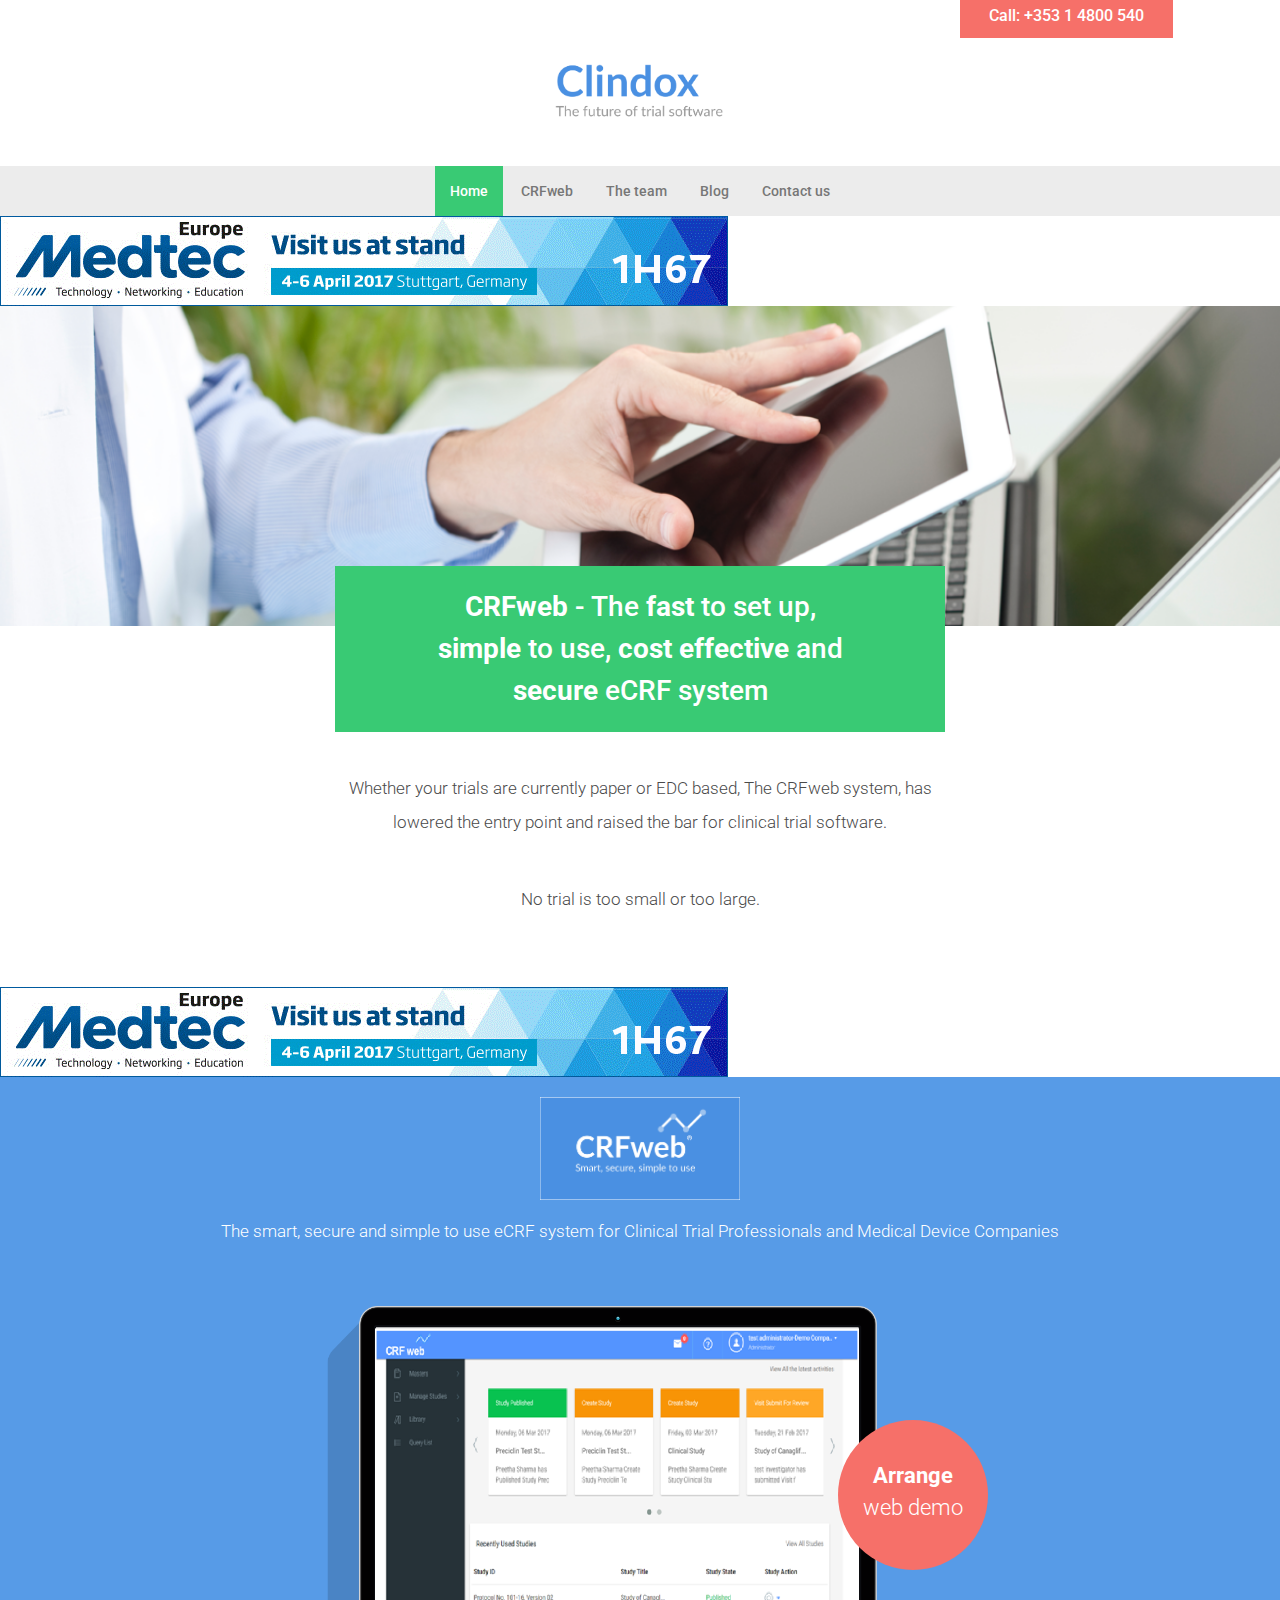
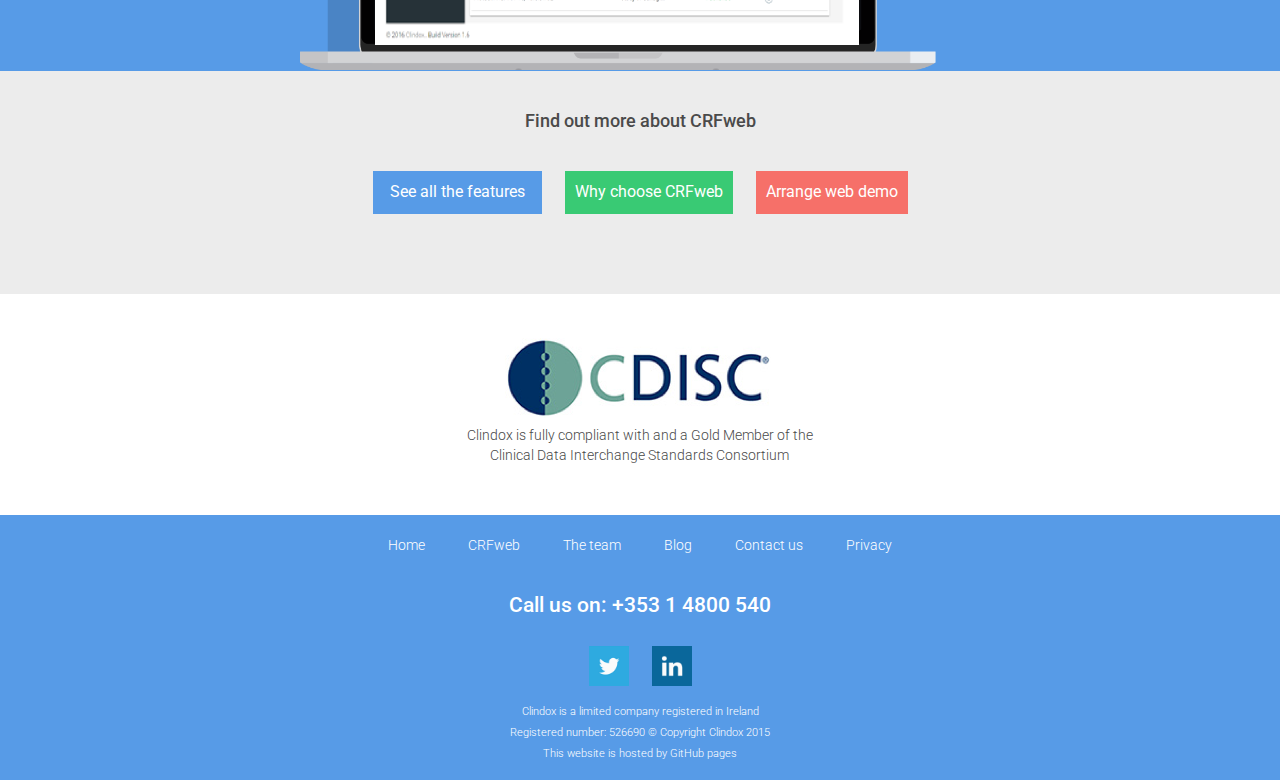
==== index.html @ 27a612ba "Update index.html" ====
<!DOCTYPE html>
<html lang="en">
  <head>
    <meta charset="utf-8">
    <meta http-equiv="X-UA-Compatible" content="IE=edge">
    <meta name="viewport" content="width=device-width, initial-scale=1">
    <meta name="keywords" content="clinical trial software, clinical research, clinical data capture, clinical data management, electronic data capture, EDC, EDC software, case report forms, crf, ecrf, CTMS, clinical trial management system, medical device company, medical device trial, medical device research, mdc, clindox, webcrf">
    <link rel="icon" type="image/ico" href="graphics/favicon.ico" />
    <title>Clindox - The simple eCRF system</title>

    <!-- Bootstrap -->
    <link href="css/bootstrap.min.css" rel="stylesheet">

		<!-- Google fonts -->
		<link href='http://fonts.googleapis.com/css?family=Lato:300,400,700|Roboto:400,300,700' rel='stylesheet' type='text/css'>

		<!-- Custom styles -->
    <link href="css/style.css" rel="stylesheet">

		<!-- Font awesome -->
		<link rel="stylesheet" href="http://maxcdn.bootstrapcdn.com/font-awesome/4.3.0/css/font-awesome.min.css">

    <!-- HTML5 shim and Respond.js for IE8 support of HTML5 elements and media queries -->
    <!-- WARNING: Respond.js doesn't work if you view the page via file:// -->
    <!--[if lt IE 9]>
      <script src="https://oss.maxcdn.com/html5shiv/3.7.2/html5shiv.min.js"></script>
      <script src="https://oss.maxcdn.com/respond/1.4.2/respond.min.js"></script>
    <![endif]-->
  </head>
  <body>
    <div class="phone col-md-2 col-md-offset-9 red-static">
      <p>Call: +353 1 4800 540</p>
    </div>
		<div class="page-header clear">
      <h1><a href="/"><img src="graphics/clindox-logo.png" width="200px" /></a></h1>
		</div>

		<nav class="navbar navbar-default">
			<div class="container-fluid">
				<!-- Brand and toggle get grouped for better mobile display -->
				<div class="navbar-header">
					<button type="button" class="navbar-toggle collapsed" data-toggle="collapse" data-target="#bs-example-navbar-collapse-1">
						<span class="sr-only">Toggle navigation</span>
						<span class="icon-bar"></span>
						<span class="icon-bar"></span>
						<span class="icon-bar"></span>
					</button>
				</div>

				<!-- Collect the nav links, forms, and other content for toggling -->
				<div class="collapse navbar-collapse" id="bs-example-navbar-collapse-1">
					<ul class="nav navbar-nav">
            <li class="green-static"><a href="/index.html">Home</a></li>
						<li><a href="http://crfweb.com" target="_blank">CRFweb</a></li>
						<li><a href="/the-team.html">The team</a></li>
						<li><a href="http://crfweb.tumblr.com/">Blog</a></li>
            <li><a href="/contact-us.html">Contact us</a></li>
					</ul>
				</div><!-- /.navbar-collapse -->
			</div><!-- /.container-fluid -->
		</nav>

	  <div class="banner">
			<img src="graphics/medtecbanner.gif" />
		  </div>
	  <div class="jumbotron">
			<img src="graphics/header-home.png" />
		  </div>	
	

		<div class="row">
			<div class="col-md-6 col-md-offset-3 home-hero">
				
        <a href="http://crfweb.com" target="_blank"><h3><strong>CRFweb</strong> - The <strong>fast</strong> to set up, <strong>simple</strong> to use, <strong>cost effective</strong> and <strong>secure</strong> eCRF system</h3></a>
			</div>

			<div class="col-md-6 col-md-offset-3 intro">
				<p>Whether your trials are currently paper or EDC based, The CRFweb system, has lowered the entry point and raised the bar for clinical trial software.</p>
				<br />
				<p>No trial is too small or too large.</p>
			</div>
		</div>

	  <div class="banner">
			<img src="graphics/medtecbanner.gif" />
		  </div>

    <div id="why" class="row promo">
      <br />
      <div class="col-md-12">
        <img class="logo" src="graphics/crfweb-logo.png" width="200px"/>
        <p>The smart, secure and simple to use eCRF system for Clinical Trial Professionals and Medical Device Companies</p>
        <br />
        <img src="graphics/crfweb.png" width="120%"/>
        <div class="col-md-4 col-md-offset-2">
          <a href="http://crfweb.com/setup_guarantee#sign-up"><div class="free-badge">
            <p>Arrange<br /><span>web demo</span></p>
          </div></a>
        </div>
      </div>
    </div>

		<div class="row find-out-more">
			<h4>Find out more about CRFweb</h4>
			<a class="btn btn-default blue extra-padding" href="http://crfweb.com/clinical-trial-software-features" role="button" target="_blank">See all the features</a>
			<a class="btn btn-default green" href="http://crfweb.com/why-ecrf-software-system" role="button" target="_blank">Why choose CRFweb</a>
			<a class="btn btn-default red" href="http://crfweb.com/setup_guarantee#sign-up" role="button" target="_blank">Arrange web demo</a>
		</div>

		<div class="row">
			<div class="col-md-4 col-md-offset-4 cdisc">
				<img src="graphics/cdisc.png" />
        <p>Clindox is fully compliant with and a Gold Member of the <br />Clinical Data Interchange Standards Consortium</p>
			</div>
		</div>

		<div class="row footer">
			<ul class="">
        <li><a href="/index.html">Home</a></li>
        <li><a href="http://crfweb.com" target="_blank">CRFweb</a></li>
        <li><a href="/the-team.html">The team</a></li>
        <li><a href="http://crfweb.tumblr.com/">Blog</a></li>
        <li><a href="/contact-us.html">Contact us</a></li>
        <li><a href="/privacy.html">Privacy</a></li>
			</ul>
      <p class="phone-footer">Call us on: +353 1 4800 540</p>
      <div class="social">
        <a href="https://twitter.com/clindox"><img src="graphics/twitter.png" width="40px" class="mr"></a>
        <a href="https://www.linkedin.com/company/2965913?trk=prof-exp-company-name"><img src="graphics/linkedin.png" width="40px"></a>
      </div>
      <p>Clindox is a limited company registered in Ireland</p>
			<p>Registered number: 526690 © Copyright Clindox 2015</p>
      <p>
        This website is hosted by GitHub pages
      </p>
		</div>

    <!-- Google Analytics Code -->
    <script>
    (function(i,s,o,g,r,a,m){i['GoogleAnalyticsObject']=r;i[r]=i[r]||function(){
      (i[r].q=i[r].q||[]).push(arguments)},i[r].l=1*new Date();a=s.createElement(o),
      m=s.getElementsByTagName(o)[0];a.async=1;a.src=g;m.parentNode.insertBefore(a,m)
    })(window,document,'script','//www.google-analytics.com/analytics.js','ga');

    ga('create', 'UA-52590376-1', 'auto');
    ga('send', 'pageview');

    </script>
    <!-- jQuery (necessary for Bootstrap's JavaScript plugins) -->
    <script src="https://ajax.googleapis.com/ajax/libs/jquery/1.11.2/jquery.min.js"></script>
    <!-- Include all compiled plugins (below), or include individual files as needed -->
    <script src="js/bootstrap.min.js"></script>
    <!-- Include jQuery Smooth Scroll -->
    <script type="text/javascript" src="scripts/smoothscroll.js"></script>
  </body>
</html>
---- css/style.css ----
body{
  font-family: 'Roboto', sans-serif;
  color: #4A4A4A;
  font-weight: 300;
}

.clear{
  clear: both;
}

.page-header{
  margin: 20px 0;
  border: none;
}

.body-copy{
  text-align: left;
  font-size: 1.1em;
  font-weight: 300;
  line-height: 1.8;
  margin-top: -30px;
  margin-bottom: 30px;
}

.phone{
  z-index: 1000;
}

.phone p{
  font-weight: 500;
  font-size: 16px;
  text-align: center;
  padding-top: 5px;
}

h1{
  font-family: 'Lato', sans-serif;
  text-align: center;
  color: #579BE7;
  font-weight: 700;
  font-size: 3.4em;
  margin: 0;
}

h1 a{
  color: #579BE7;
}

h1 a:hover{
  text-decoration: none;
  color: #579BE7;
}

h2{
  text-align: center;
  color: #848484;
  font-size: 1em;
  margin: 0;
}

h3{
  text-align: center;
  color: #fff;
  background: #39CA74;
  margin: -60px 0 40px 0;
  padding: 20px 100px;
  font-size: 2em;
  line-height: 1.5;
}

h4{
  text-align: center;
  font-weight: 500;
  margin: 40px 0;
}

h5{
  font-weight: 400;
  font-size: 1.2em;
}

.navbar-default{
  border: none;
  background: #ECECEC;
  margin: 0 auto;
  border-radius: 0;
  font-weight: 500;
}

.navbar-nav {
  width: 100%;
  text-align: center;
}

.navbar-nav li {
  float: none;
  display: inline-block;
}

nav .container-fluid{
  margin: 0 auto;
  text-align: center;
}

.row{
  margin: 0;
}

.jumbotron{
  margin: 0 auto;
  padding: 0;
  text-align: center;
  max-width: 100%;
  background-size: cover;
  background-repeat: no-repeat;
  background-position: center center;
}

.jumbotron-crfweb{
  margin: 0 auto;
  padding: 0;
  text-align: center;
  background-image:url('../graphics/header-features.png');
  width: 100%;
  background-size: cover;
  background-repeat: no-repeat;
  background-position: center center;
  height: 280px;
}

.jumbotron-features{
  margin: 0 auto;
  padding: 0;
  text-align: center;
  background-image:url('../graphics/header-features.png');
  width: 100%;
  background-size: cover;
  background-repeat: no-repeat;
  background-position: center center;
}

.jumbotron-story{
  margin: 0 auto;
  padding: 0;
  text-align: center;
  background-image:url('../graphics/header-story.png');
  max-width: 100%;
  background-size: cover;
  background-repeat: no-repeat;
  background-position: center center;
}

.jumbotron-team{
  margin: 0 auto;
  padding: 0;
  text-align: center;
  background-image:url('../graphics/header-team.png');
  max-width: 100%;
  background-size: cover;
  background-repeat: no-repeat;
  background-position: center center;
}

.jumbotron-trial{
  margin: 0 auto;
  padding: 0;
  text-align: center;
  background-image:url('../graphics/header-trial.png');
  max-width: 100%;
  background-size: cover;
  background-repeat: no-repeat;
  background-position: center center;
}

.jumbotron img{
  width: 100%;
}

.intro{
  text-align: center;
  font-size: 1.2em;
  font-weight: 300;
  line-height: 2;
  margin-bottom: 60px;
}

.blue-static{
  color: #fff;
  background: #579BE7;
}

.blue-static a{
  color: #fff !important;
}

.green-static{
  color: #fff;
  background: #39CA74;
}

.green-static a{
  color: #fff !important;
}

.red-static{
  color: #fff;
  background: #F67069;
}

.red-static a{
  color: #fff !important;
}

.gold-static{
  color: #fff;
  background: #FECD2F;
}

.gold-static a{
  color: #fff !important;
}

.blue{
  color: #fff;
  background: #579BE7 !important;
}

.green{
  color: #fff;
  background: #39CA74;
}

.red{
  color: #fff;
  background: #F67069 !important;
}

.gold{
  color: #fff;
  background: #FECD2F !important;
}

.btn{
  border-radius: 0;
  border: none;
  padding: 10px;
  font-size: 16px;
  margin: 0 10px;
}

.btn-form{
  border-radius: 0;
  border: none;
  padding: 10px;
  font-size: 16px;
  font-weight: 500;
  margin: 0;
}

.btn-gold{
  border-radius: 0;
  border: none;
  padding: 10px;
  font-size: 16px;
  background: #F4C600;
  color: #fff;
  text-align: center;
  margin: 0 auto;
  margin-top: 20px;
  margin-bottom: 80px;
  font-weight: 500;
}

.btn-red{
  border-radius: 0;
  border: none;
  padding: 10px;
  font-size: 16px;
  background: #F67069;
  color: #fff;
  text-align: center;
  margin: 0 auto;
  margin-bottom: 80px;
  font-weight: 500;
}

.btn-red:hover{
  border-radius: 0;
  border: none;
  padding: 10px;
  font-size: 16px;
  background: #DD5C54;
  color: #fff;
  text-align: center;
  margin: 0 auto;
  margin-bottom: 80px;
  font-weight: 500;
  text-decoration: none;
}

.blue:hover{
  background: #5E93CE !important;
  color: #fff;
}

.green:hover{
  background: #1FB55E !important;
  color: #fff;
}

.red:hover{
  background: #DD5C54 !important;
  color: #fff;
}

.gold:hover{
  background: #F4C600 !important;
  color: #fff;
}

.intro i{
  color: #fff;
  font-size: 20px !important;
  padding: 0 10px;
}

.promo{
  color: #fff;
  background: #579BE7;
  text-align: center;
}

.promo h4{
  margin-bottom: 10px;
}

.promo p{
  font-size: 1.2em;

}

.promo img{
  max-width: 80%;
}

.benefits{
  color: #fff;
  background: #579BE7;
  text-align: center;
  padding-bottom: 40px;
}

.benefits h4{
  margin-bottom: 10px;
}

.benefits img{
  max-width: 60%;
  margin-bottom: -9px;
}

.benefit{
  padding: 40px 20px 20px 20px;
}

.find-out-more{
  background: #ECECEC;
  padding-bottom: 60px;
  text-align: center;
}

.find-out-more a{
  margin-bottom: 20px;
}

.footer{
  color: #fff;
  background: #579BE7;
  text-align: center;
  padding: 20px 0 10px 0;
}

.footer a{
  color: #fff;
}

.footer ul{
  list-style: none;
  padding: 0 0 30px 0;
}

.footer li{
  display: inline;
  padding: 0 20px;
}

.footer p{
  font-size: 0.8em;
  line-height: 1;
}

.phone-footer{
  font-weight: 500;
  font-size: 1.5em !important;
  text-align: center;
  margin-bottom: 30px;
}

.social{
  margin-bottom: 20px;
}

.cdisc{
  text-align: center;
  padding: 40px 0;
}

.b{
  border: 1px solid red;
}

/* Carousel styles */

.item img{
  width: 100%;
}

.carousel{
  padding-top: 40px;
}

.carousel-caption{
  text-shadow: none;
  font-size: 1.2em;
  position: relative;
  float: left;
  left: 0;
}

.carousel-caption p{
  font-weight: 300;
  font-size: 0.9em;
}

.carousel-indicators{

}

.carousel-control.left{
  background-image: none;
}

.carousel-control.right{
  background-image: none;
}

.carousel-control{
  text-shadow: none;
  opacity: 1;
}

.carousel-blue{
  background-color: #78ADE9;
}

.carousel-grey{
  background-color: #F1F1F1;
}

.carousel-grey h5{
  color: #4A4A4A;
}

.carousel-grey p{
  color: #4A4A4A;
}

.carousel-grey .carousel-control{
  color: #4A4A4A;
}

.carousel-grey .carousel-indicators li.active{
  background-color: #4A4A4A;
}

.carousel-grey .carousel-indicators li{
  border: 1px solid #4A4A4A;
}

.carousel-blue .carousel-indicators li.active{
  background-color: #78ADE9;
}

.carousel-blue .carousel-indicators li{
  border: 1px solid #78ADE9;
}

.cimg{
  width: 60%;
  marging-top: 100px;
  margin: 0 auto;
  clear: both;
}

/* Form styles */

form{
  margin-bottom: 60px;
}

label{
  font-weight: 500;
  font-size: 1.1em;
}

input{
  border-radius: 0 !important;
  background: #F8F8F8 !important;
  padding: 10px 10px !important;
  margin-bottom: 25px;
  box-shadow: 0;
  -webkit-box-shadow: 0;
}

textarea{
  border-radius: 0 !important;
  background: #f8f8f8 !important;
  padding: 10px 10px !important;
  margin-bottom: 20px;
}

form btn{
  float: right !important;
  margin: 0 !important;
}

.trial-form{
  padding: 20px 20px 0 20px;
  background: #ececec;
}

.trial-form h2{
  margin-bottom: 40px;
  color: #4a4a4a;
  font-size: 1.2em;
}

.jumbotron-blue:after{
    content: "";
    display: block;
    max-width: 100%;
    height: 300px;
    background-color:rgba(120,173,233,0.4);
}

.jumbotron-green:after{
    content: "";
    display: block;
    max-width: 100%;
    height: 300px;
    background-color:rgba(46,204,113,0.4);
}

.jumbotron-red:after{
    content: "";
    display: block;
    max-width: 100%;
    height: 300px;
    background-color:rgba(248,111,102,0.4);
}

.jumbotron-gold:after{
    content: "";
    display: block;
    max-width: 100%;
    height: 300px;
    background-color:rgba(255,207,0,0.4);
}

.left{
  text-align: left;
}

.b{
  outline: 1px solid red;
}

.team{
  padding: 0;
}

.team p{
  padding: 10px 20px;
  margin: 0;
  line-height: 1.8;
}

.team-member{
  margin-bottom: 40px;
}

.name{
  font-size: 1em;
  font-weight: 700;
  text-align: center;
  padding: 20px 0;
}

.team img{
  width: 100%;
  display: block;
}

.contact-details{
  font-weight: 300;
  font-size: 1.2em;
  padding-bottom: 40px;
}

span{
  color: #579BE7;
  font-weight: 500;
}

.mr{
  margin-right: 20px;
}

.trial{
  padding: 20px 0;
  border-bottom: 4px solid #579BE7;
  margin-top: -40px;
}

.price{
  font-size: 1.2em;
}

.price-container{
  border: 1px solid;
}

.or{
  text-align: center;
  font-weight: 500;
  padding: 40px;
}

.feature{
  text-align: center;
}

.feature span{
  text-align: left;
  font-weight: 700;
  color: #fff;
}

.feature h4{
  margin: 40px 0;
  font-size: 1.6em;
  font-weight: 500;
}

.feature p{
  text-align: left;
  font-weight: 300;
  line-height: 1.8;
  font-size: 0.7em !important;
  margin: 40px 0;
  padding: 0 20px;
}

.feature img{
  margin: 0;
}

.number{
  text-align: center;
  background: #579BE7;
  color: #fff;
  border: 2px solid #fff;
  border-radius: 50px !important;
  font-size: 1.2em !important;
  font-weight: 500 !important;
}

.feature li{
  text-align: left;
  font-weight: 300;
  line-height: 1.8;
  font-size: 0.7em !important;
}

.nav-tabs > li, .nav-pills > li {
  float:none;
  display:inline-block;
  *display:inline; /* ie7 fix */
   zoom:1; /* hasLayout ie7 trigger */
}

.nav-tabs > li, .nav-pills > li {
  float:none;
  display:inline-block;
  *display:inline; /* ie7 fix */
   zoom:1; /* hasLayout ie7 trigger */
}



.nav-tabs, .nav-pills {
  text-align: center;
}

/*

.nav-tabs{
  border: none;
}

.nav-tabs>li.active>a{
  color: #fff;
  background: #579BE7;
  border: none;
  border-radius: 0;
  cursor: pointer;
}

.nav-tabs>li>a:hover{
  color: #fff;
  background: #579BE7;
  border: none;
  border-radius: 0;
}*/


.nav-tabs {
  border-bottom: 2px solid #579BE7;
}
.nav-tabs > li {
  float: none;
  margin-bottom: -1px;
}
.nav-tabs > li > a {
  margin-right: 2px;
  line-height: 1.42857143;
  border: none;
  border-radius: 0;
  font-size: 1.2em;
  padding: 10px 20px;
}
.nav-tabs > li > a:hover {
  border: none;
}
.nav-tabs > li.active > a,
.nav-tabs > li.active > a:hover,
.nav-tabs > li.active > a:focus {
  color: #fff;
  cursor: default;
  background-color: #579BE7;
  border: none;
  border-bottom-color: transparent;
  font-weight: 500;
}
.nav-tabs > li > a:hover{
  color: #fff;
  cursor: pointer;
  background-color: #579BE7;
  border: none;
  border-bottom-color: transparent;
}

.logo{
  margin: 0 0 20px 0;
}

.logo-page{
  margin: 50px 0 20px 0;
}

.home-hero a{
  text-decoration: none;
  color: #fff;
}

.home-hero a:hover{
  text-decoration: none;
}

.bottom{
  margin-bottom: 60px;
}

.free-badge{
  font-size: 1.3em;
  font-weight: 700;
  background: #F67069;
  width: 150px;
  height: 150px;
  text-align: center;
  padding: 40px 20px;
  border-radius: 75px;
  position: absolute;
  margin-top: -250px;
  margin-left: 600px;
}

.free-badge span{
  font-weight: 300;
  color: #fff;
}

.free-badge p{
  color: #fff;
  text-decoration: none;
}

.active-nav{
  border-bottom: 4px solid #fff;
}

.extra-padding{
  padding: 10px 17px;
}

@media (max-width: 600px) {
  form > div {
    margin: 0 0 15px 0;
  }
  form > div > label,
  legend {
	  width: 100%;
    float: none;
    margin: 0 0 5px 0;
  }
  form > div > div,
  form > div > fieldset > div {
    width: 100%;
    float: none;
  }
  input[type=text],
  input[type=email],
  input[type=url],
  input[type=password],
  textarea,
  select {
    width: 100%;
  }

  .free-badge{
    width: 80px;
    height: 80px;
    margin-top: -120px;
    margin-left: 180px;
    font-size: 0.8em;
    padding: 22px 10px;
  }

  .free-badge span{
    font-weight: 300;
    color: #fff;
  }

  .free-badge p{
    color: #fff;
    text-decoration: none;
  }

  .promo img{
    max-width: 100%;
  }

  h3{
    text-align: center;
    color: #fff;
    background: #39CA74;
    margin: -30px 20px 40px 20px;
    padding: 20px 45px;
    font-size: 1.4em;
    line-height: 1.5;
  }
}

.go a{
    style="margin-left: 10px; font-size: 12px; color: white; text-decoration: underline;"
}
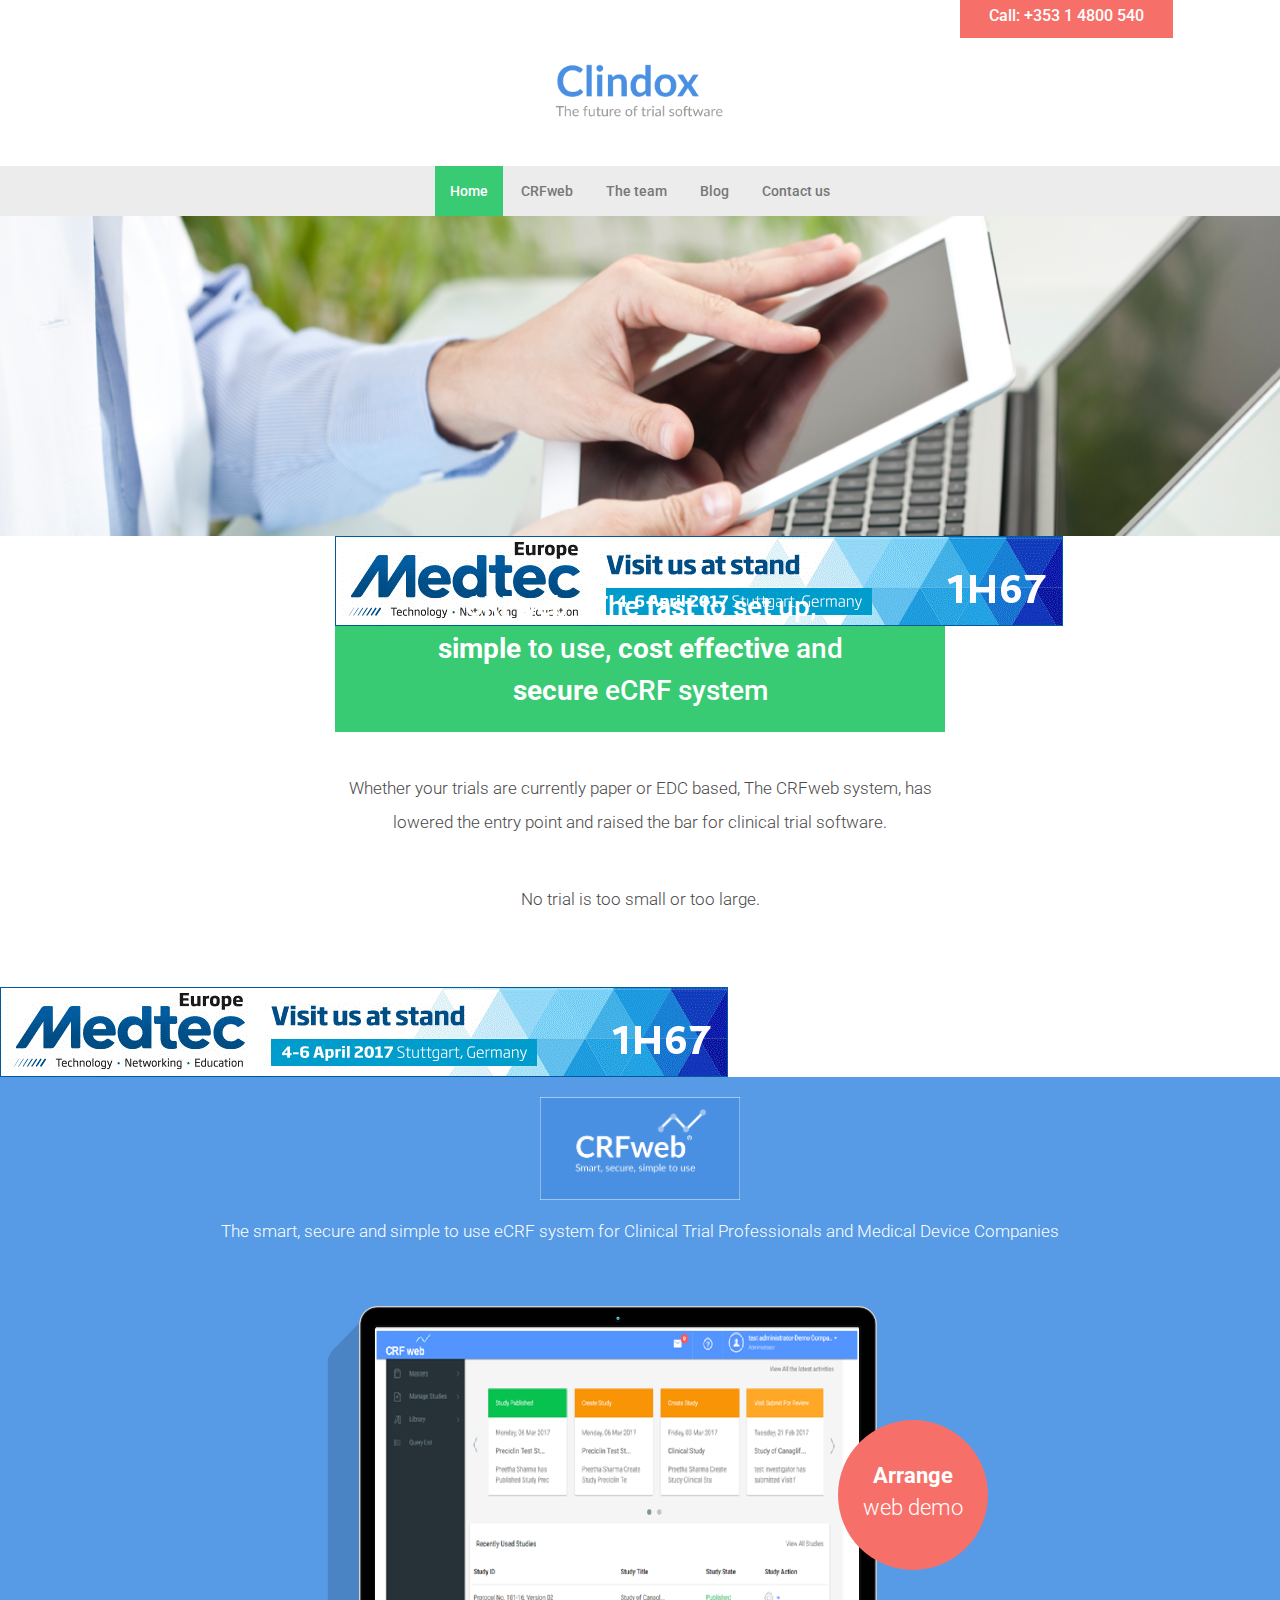
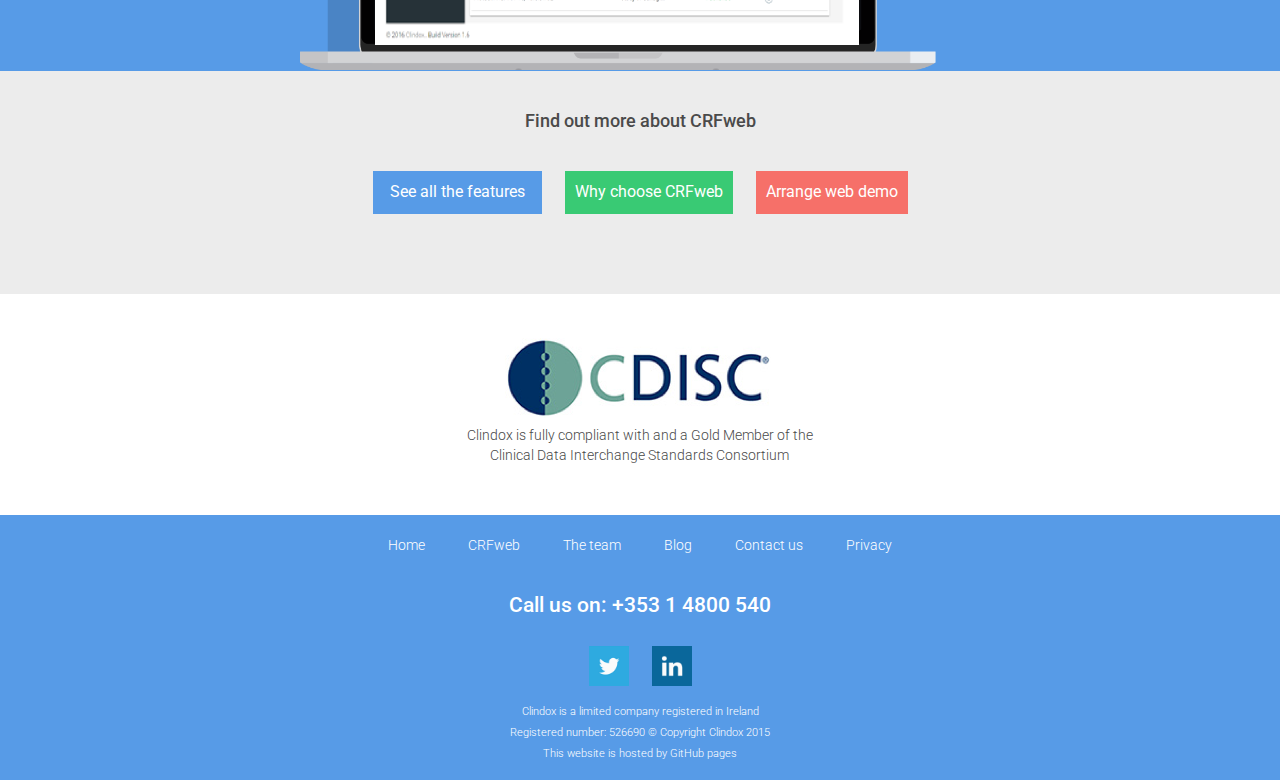
==== commit 7c88c97c: "Update index.html" ====
--- a/index.html
+++ b/index.html
@@ -60,9 +60,7 @@
 			</div><!-- /.container-fluid -->
 		</nav>
 
-	  <div class="banner">
-			<img src="graphics/medtecbanner.gif" />
-		  </div>
+	
 	  <div class="jumbotron">
 			<img src="graphics/header-home.png" />
 		  </div>	
@@ -70,7 +68,7 @@
 
 		<div class="row">
 			<div class="col-md-6 col-md-offset-3 home-hero">
-				
+		<img src="graphics/medtecbanner.gif" />		
         <a href="http://crfweb.com" target="_blank"><h3><strong>CRFweb</strong> - The <strong>fast</strong> to set up, <strong>simple</strong> to use, <strong>cost effective</strong> and <strong>secure</strong> eCRF system</h3></a>
 			</div>
 
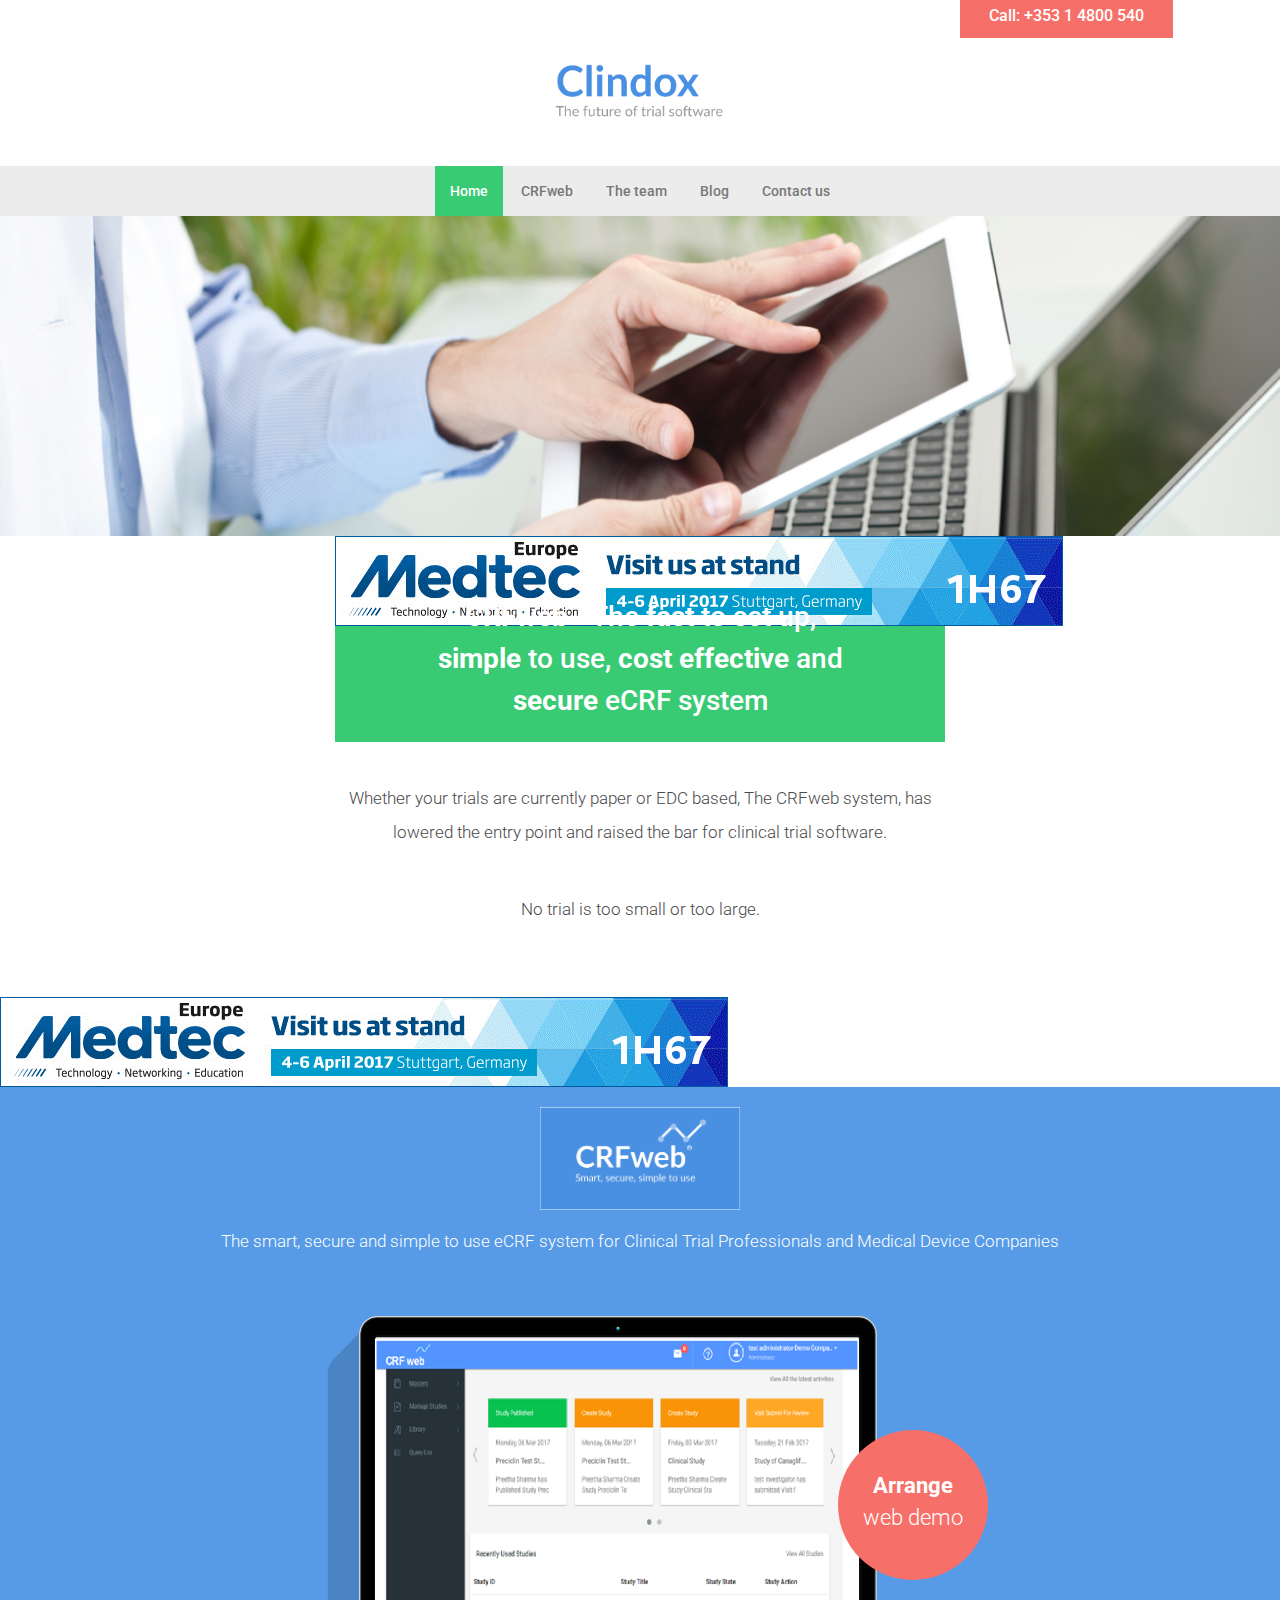
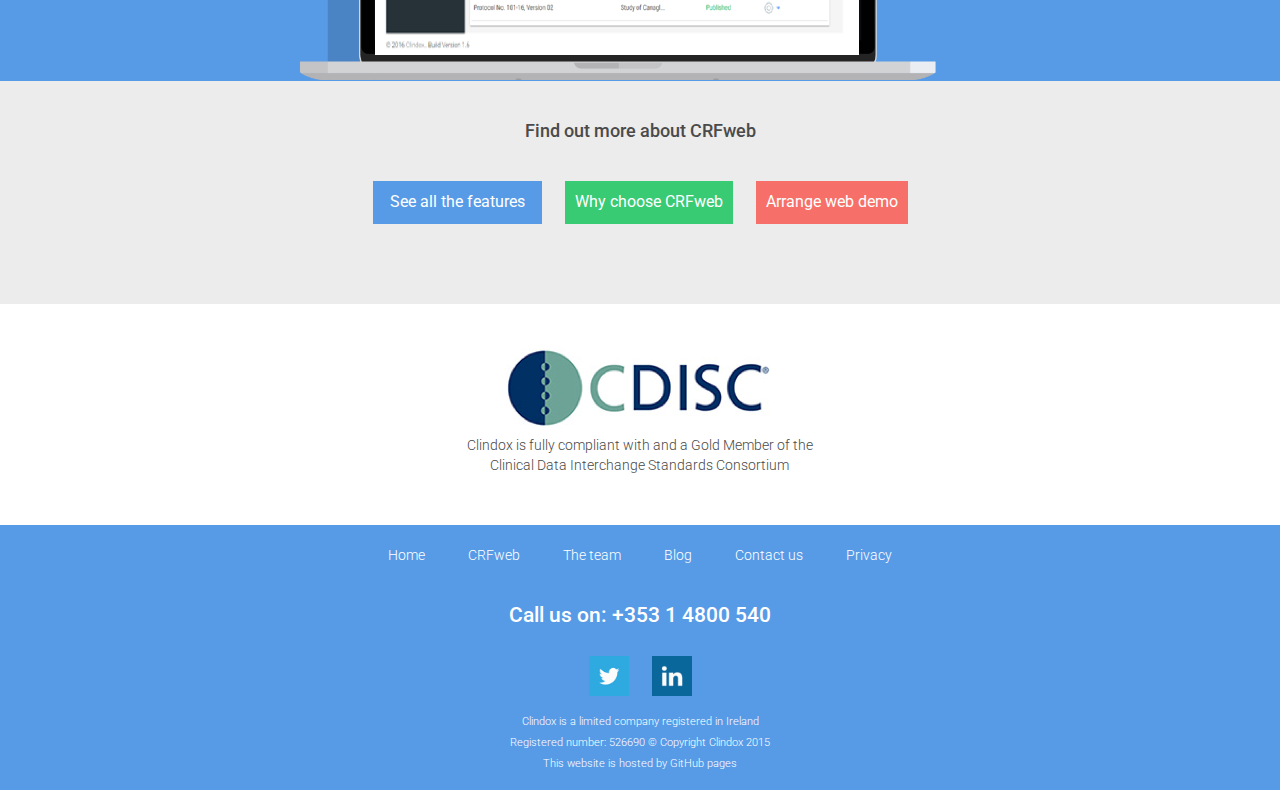
==== commit 2a661a8b: "Update index.html" ====
--- a/index.html
+++ b/index.html
@@ -68,7 +68,7 @@
 
 		<div class="row">
 			<div class="col-md-6 col-md-offset-3 home-hero">
-		<img src="graphics/medtecbanner.gif" />		
+				<p><img src="graphics/medtecbanner.gif" />	</p>
         <a href="http://crfweb.com" target="_blank"><h3><strong>CRFweb</strong> - The <strong>fast</strong> to set up, <strong>simple</strong> to use, <strong>cost effective</strong> and <strong>secure</strong> eCRF system</h3></a>
 			</div>
 
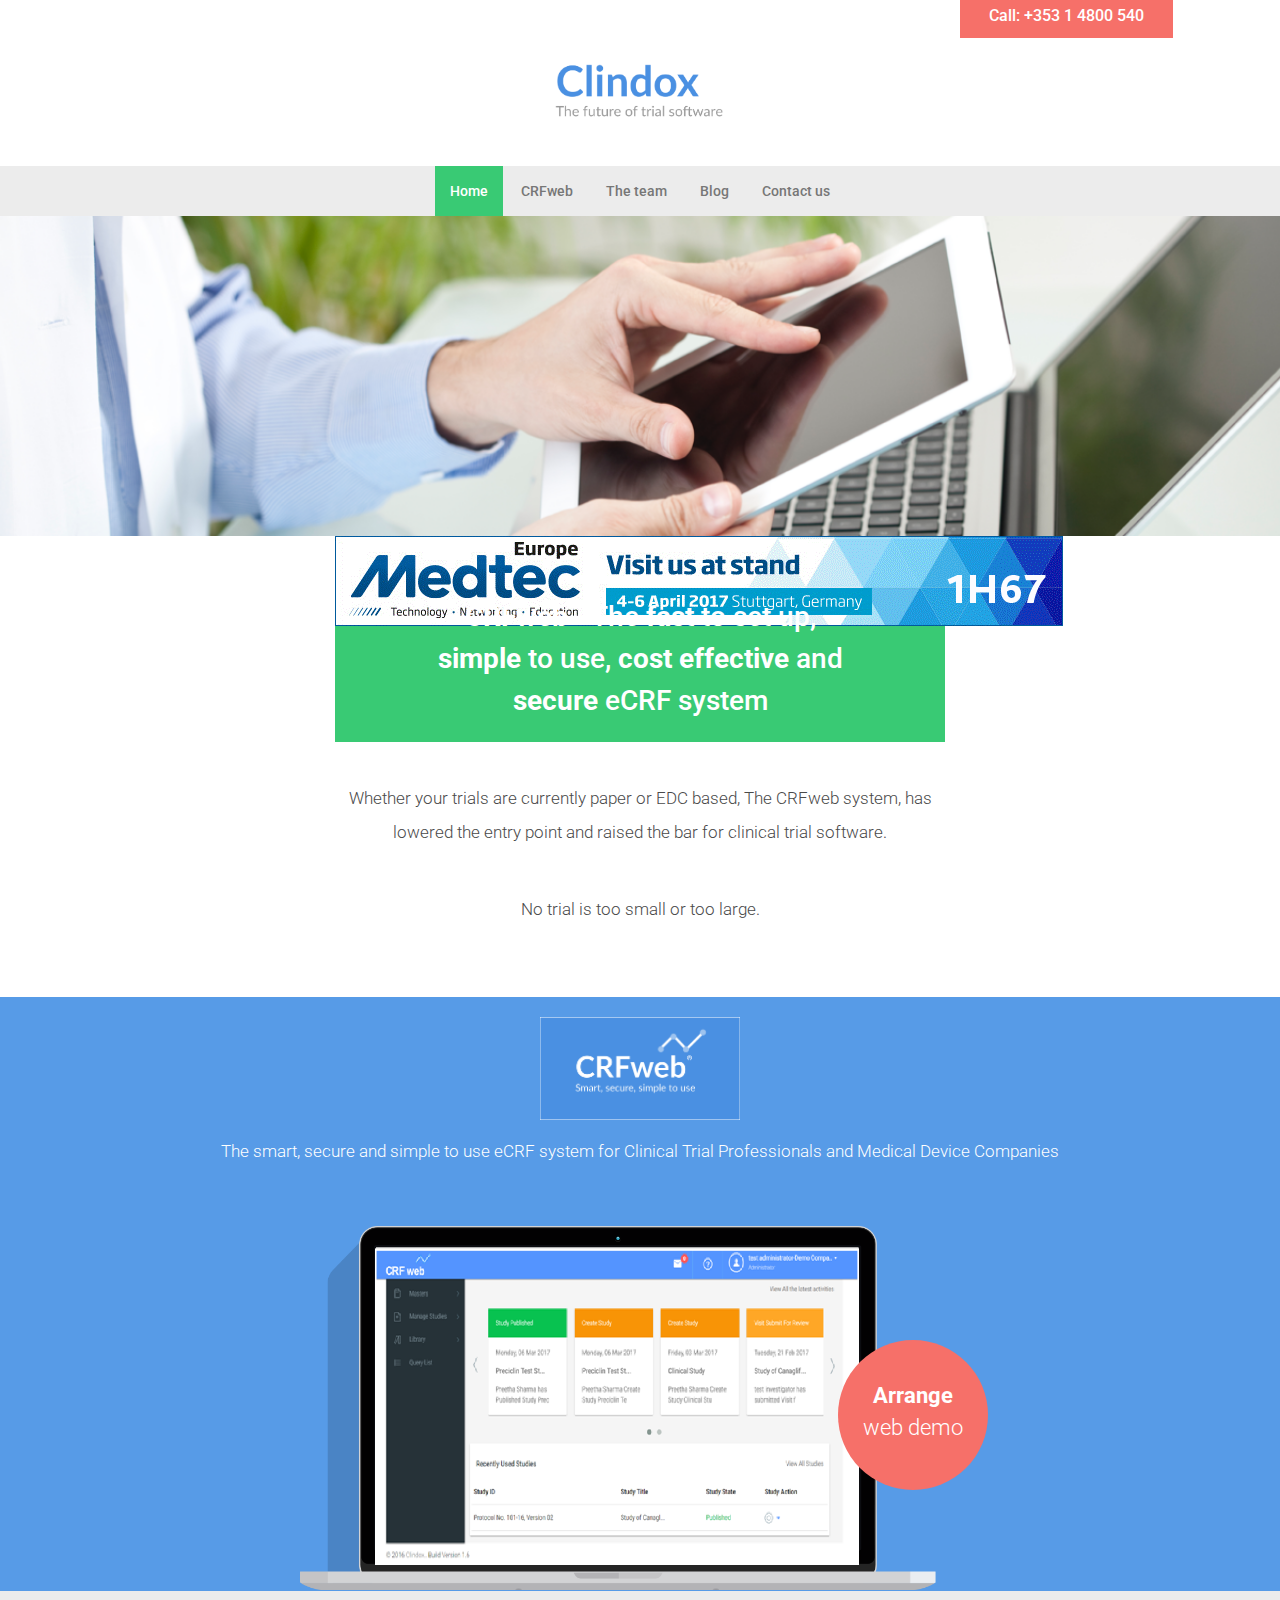
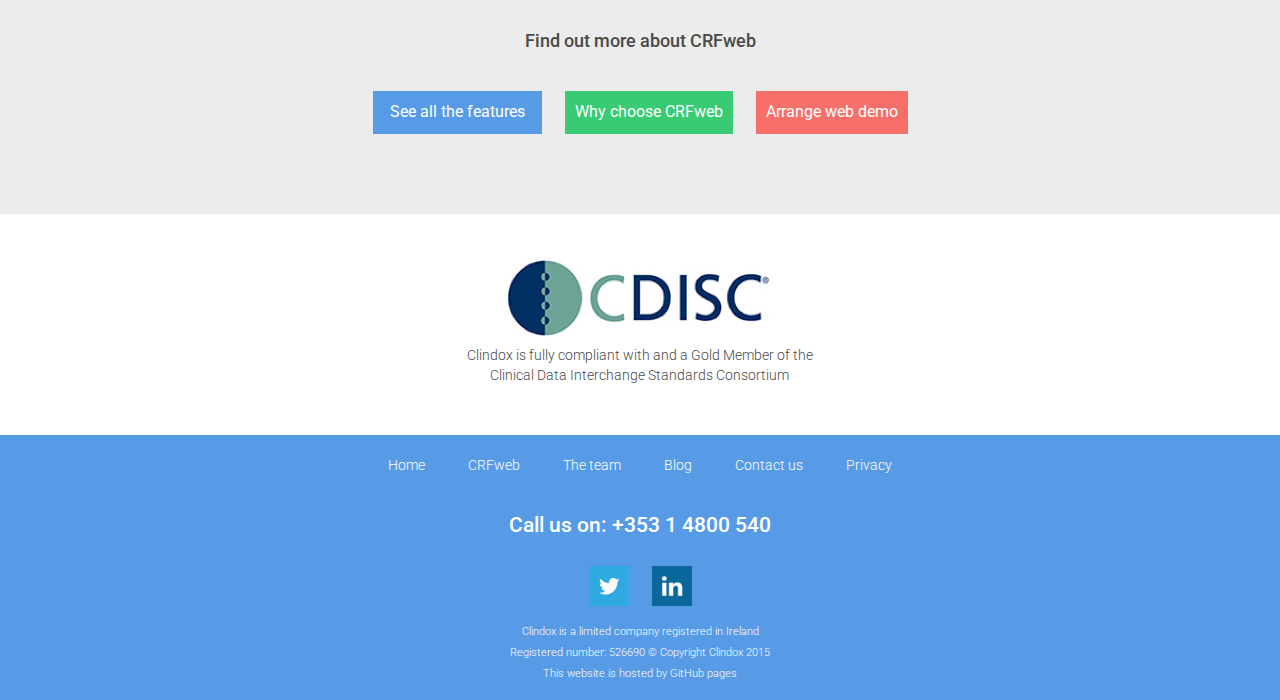
==== commit 4ddd5610: "Update index.html" ====
--- a/index.html
+++ b/index.html
@@ -69,6 +69,7 @@
 		<div class="row">
 			<div class="col-md-6 col-md-offset-3 home-hero">
 				<p><img src="graphics/medtecbanner.gif" />	</p>
+				<p> </p>
         <a href="http://crfweb.com" target="_blank"><h3><strong>CRFweb</strong> - The <strong>fast</strong> to set up, <strong>simple</strong> to use, <strong>cost effective</strong> and <strong>secure</strong> eCRF system</h3></a>
 			</div>
 
@@ -79,9 +80,7 @@
 			</div>
 		</div>
 
-	  <div class="banner">
-			<img src="graphics/medtecbanner.gif" />
-		  </div>
+	
 
     <div id="why" class="row promo">
       <br />
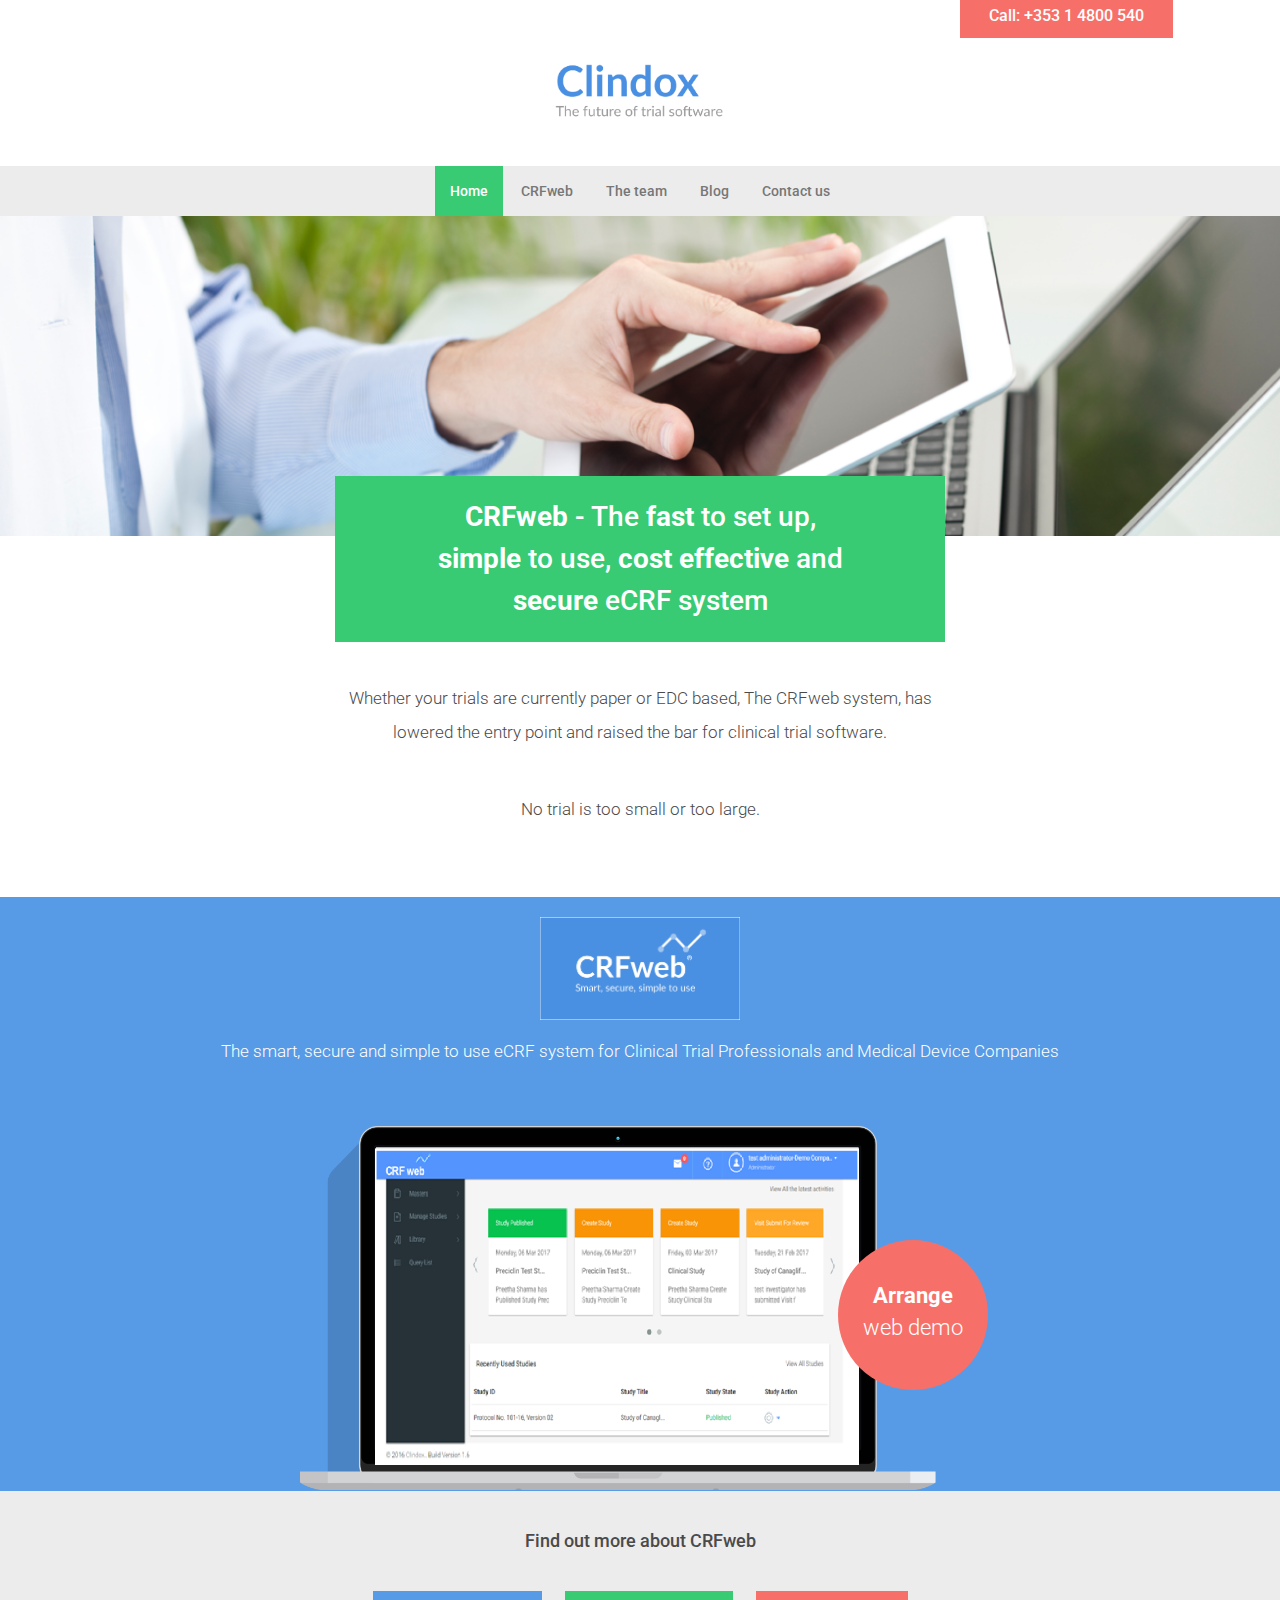
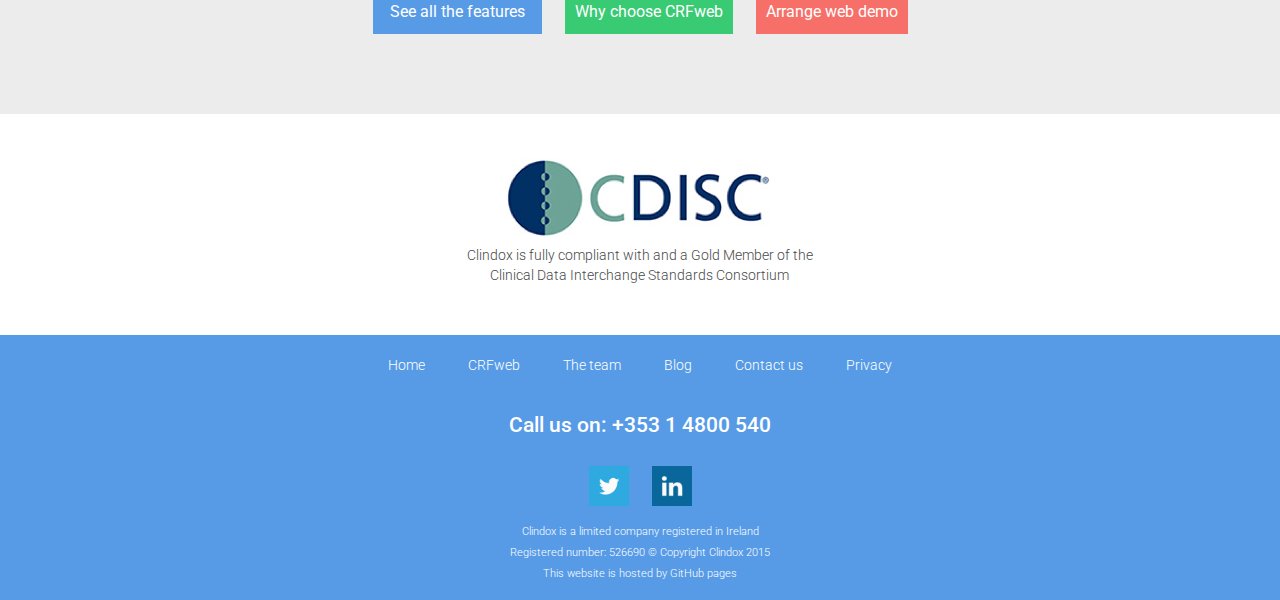
==== commit 5c0df5ce: "Update index.html" ====
--- a/index.html
+++ b/index.html
@@ -68,8 +68,7 @@
 
 		<div class="row">
 			<div class="col-md-6 col-md-offset-3 home-hero">
-				<p><img src="graphics/medtecbanner.gif" />	</p>
-				<p> </p>
+			
         <a href="http://crfweb.com" target="_blank"><h3><strong>CRFweb</strong> - The <strong>fast</strong> to set up, <strong>simple</strong> to use, <strong>cost effective</strong> and <strong>secure</strong> eCRF system</h3></a>
 			</div>
 
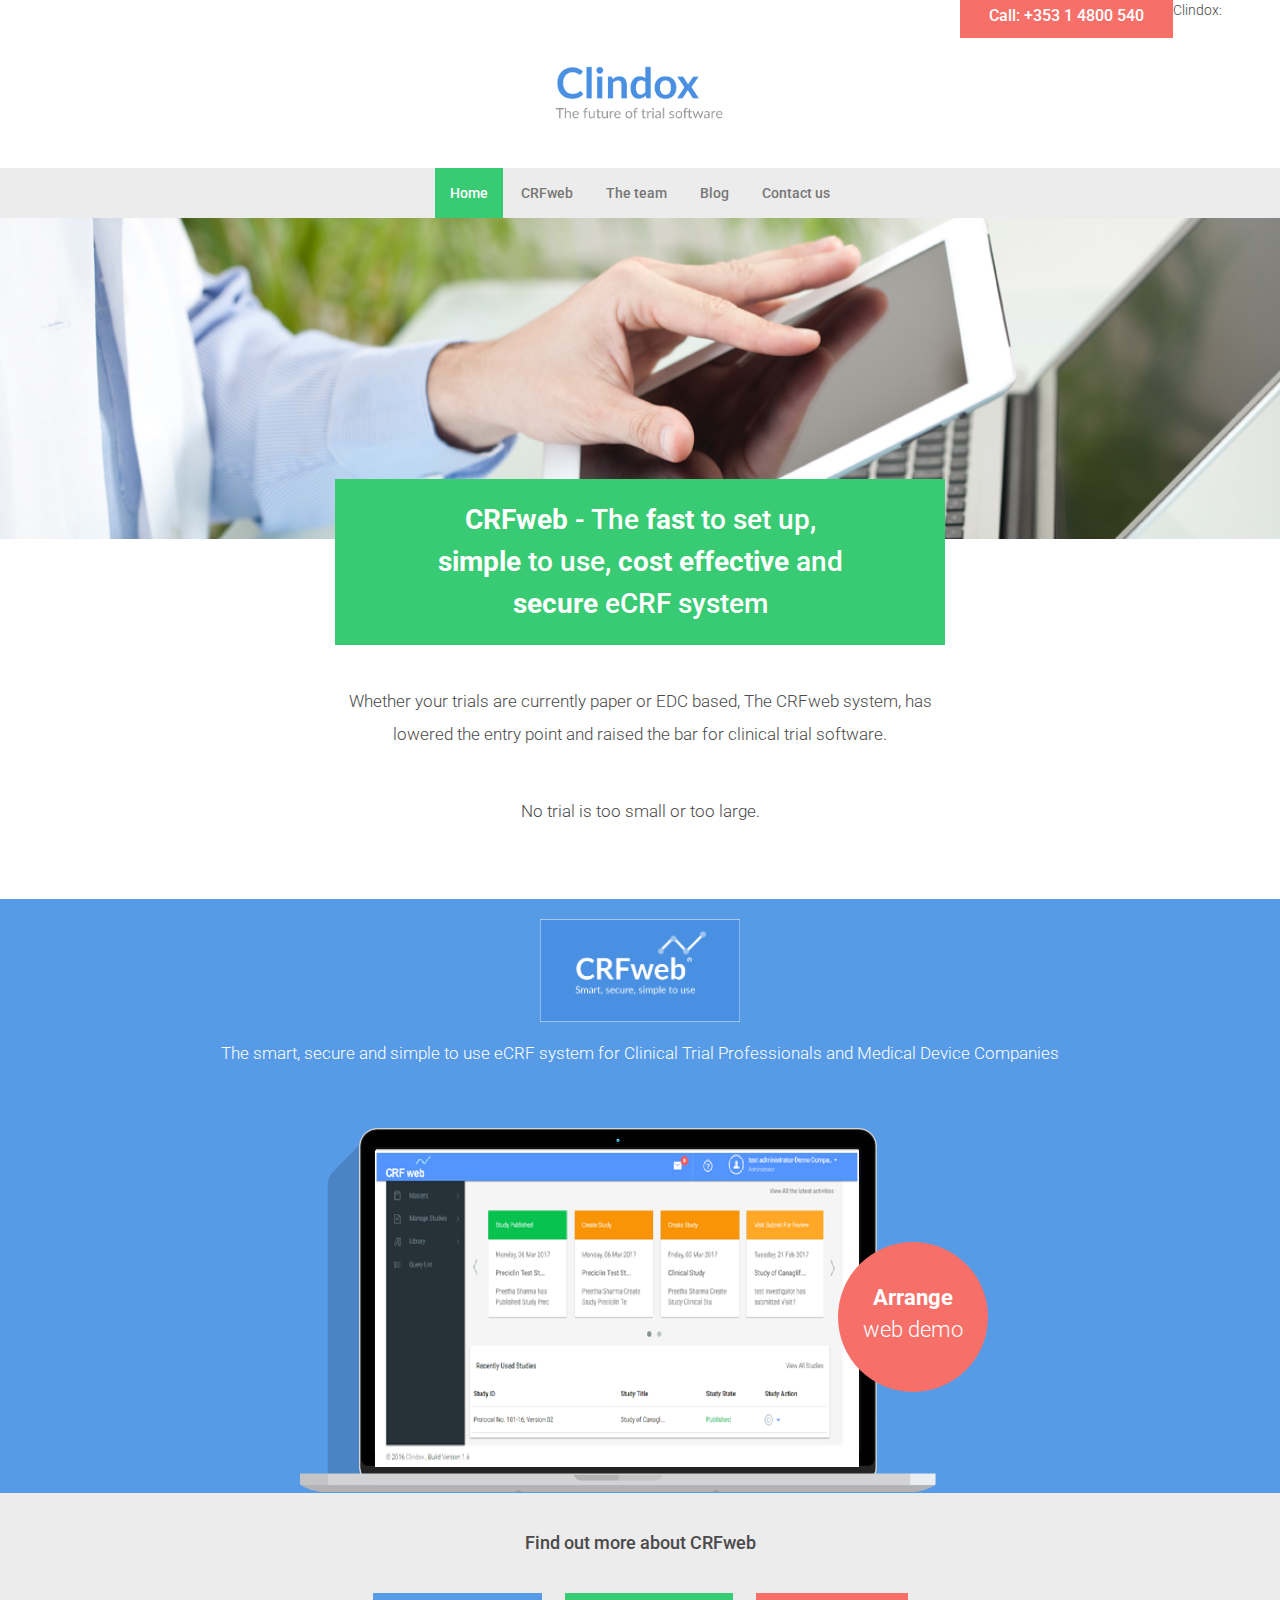
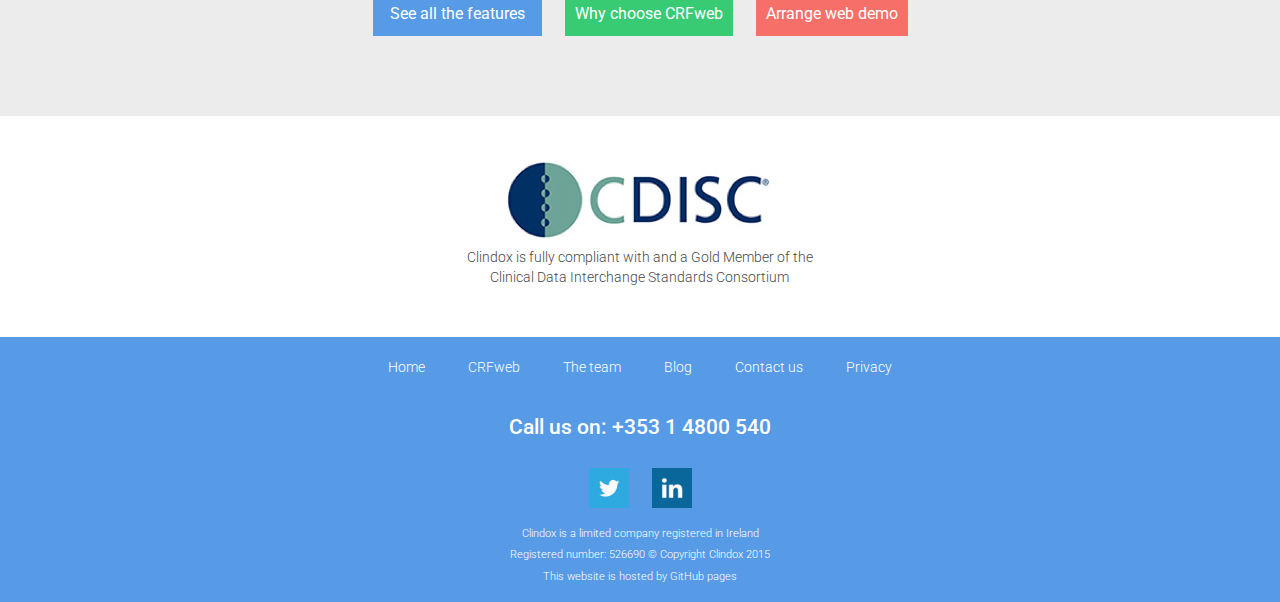
==== commit f04d52dd: "added tracking tag  end of header,  line 29" ====
--- a/index.html
+++ b/index.html
@@ -26,6 +26,7 @@
       <script src="https://oss.maxcdn.com/html5shiv/3.7.2/html5shiv.min.js"></script>
       <script src="https://oss.maxcdn.com/respond/1.4.2/respond.min.js"></script>
     <![endif]-->
+	  Clindox: <meta name="google-site-verification" content="es461QXFORp6RZ1p2WJqNl47ZgwsA2y15DC3_vaejC4" />
   </head>
   <body>
     <div class="phone col-md-2 col-md-offset-9 red-static">
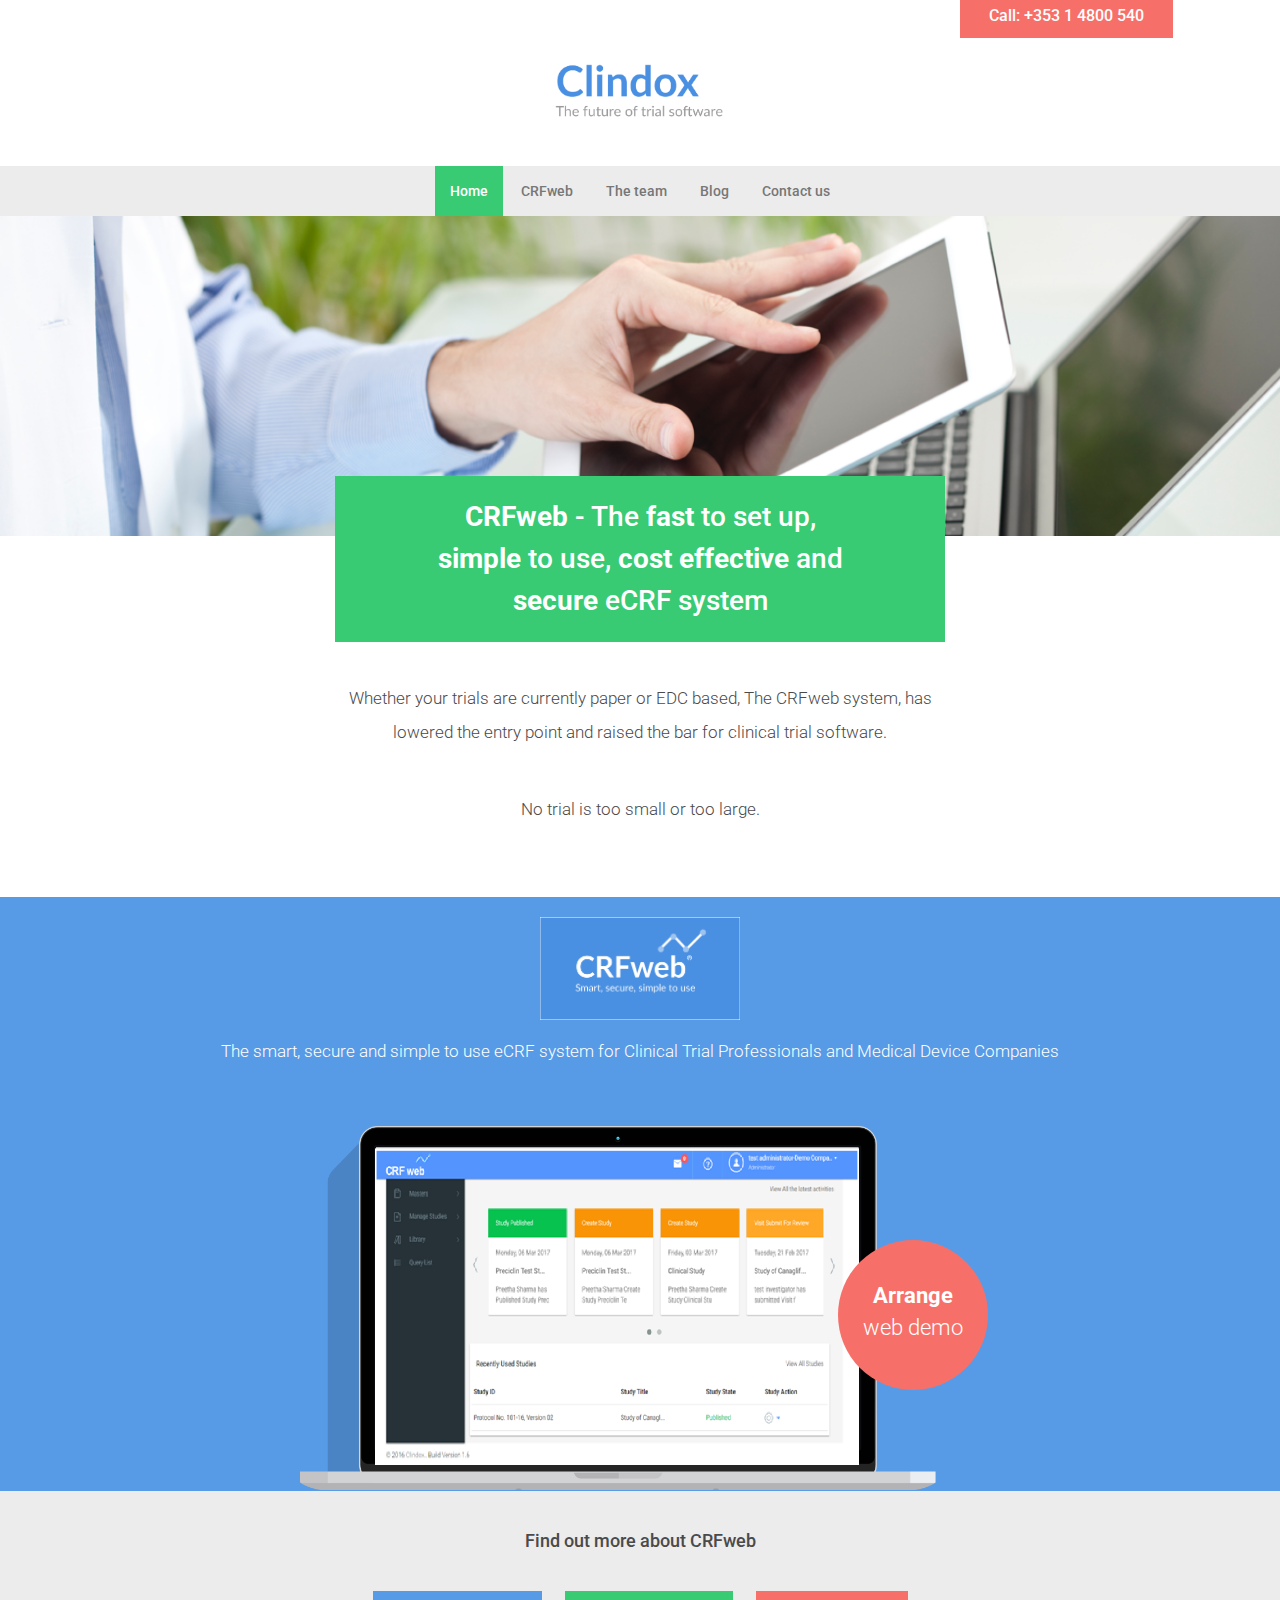
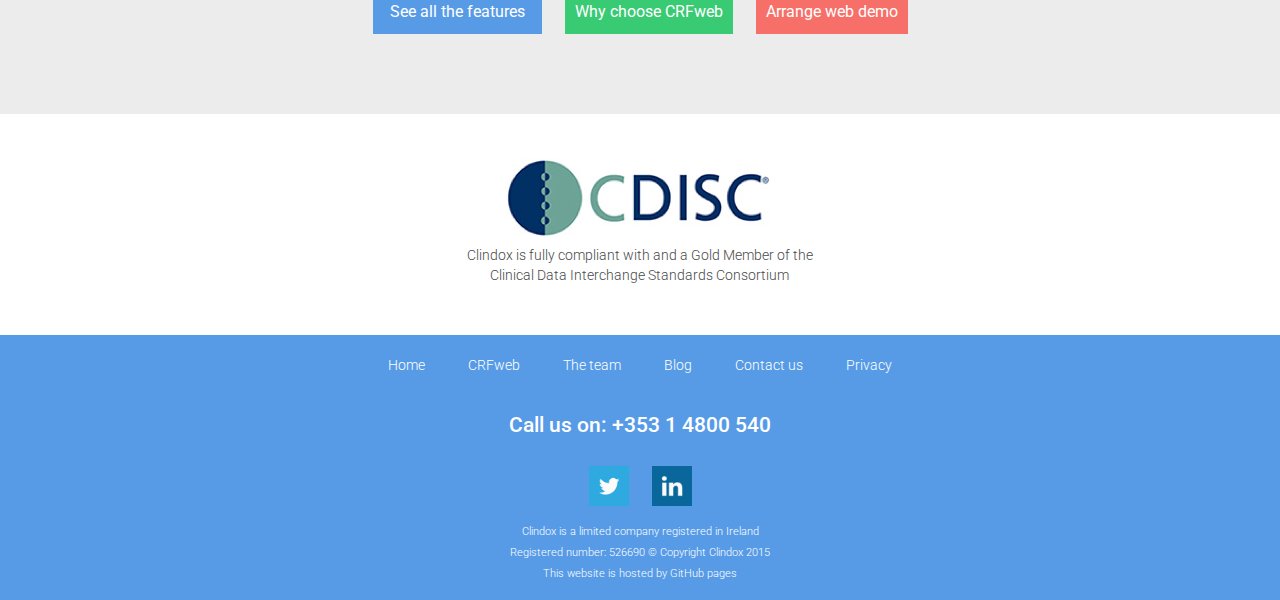
==== commit f1e3be70: "remove meta tracking tag line 29" ====
--- a/index.html
+++ b/index.html
@@ -26,7 +26,7 @@
       <script src="https://oss.maxcdn.com/html5shiv/3.7.2/html5shiv.min.js"></script>
       <script src="https://oss.maxcdn.com/respond/1.4.2/respond.min.js"></script>
     <![endif]-->
-	  Clindox: <meta name="google-site-verification" content="es461QXFORp6RZ1p2WJqNl47ZgwsA2y15DC3_vaejC4" />
+	  
   </head>
   <body>
     <div class="phone col-md-2 col-md-offset-9 red-static">
